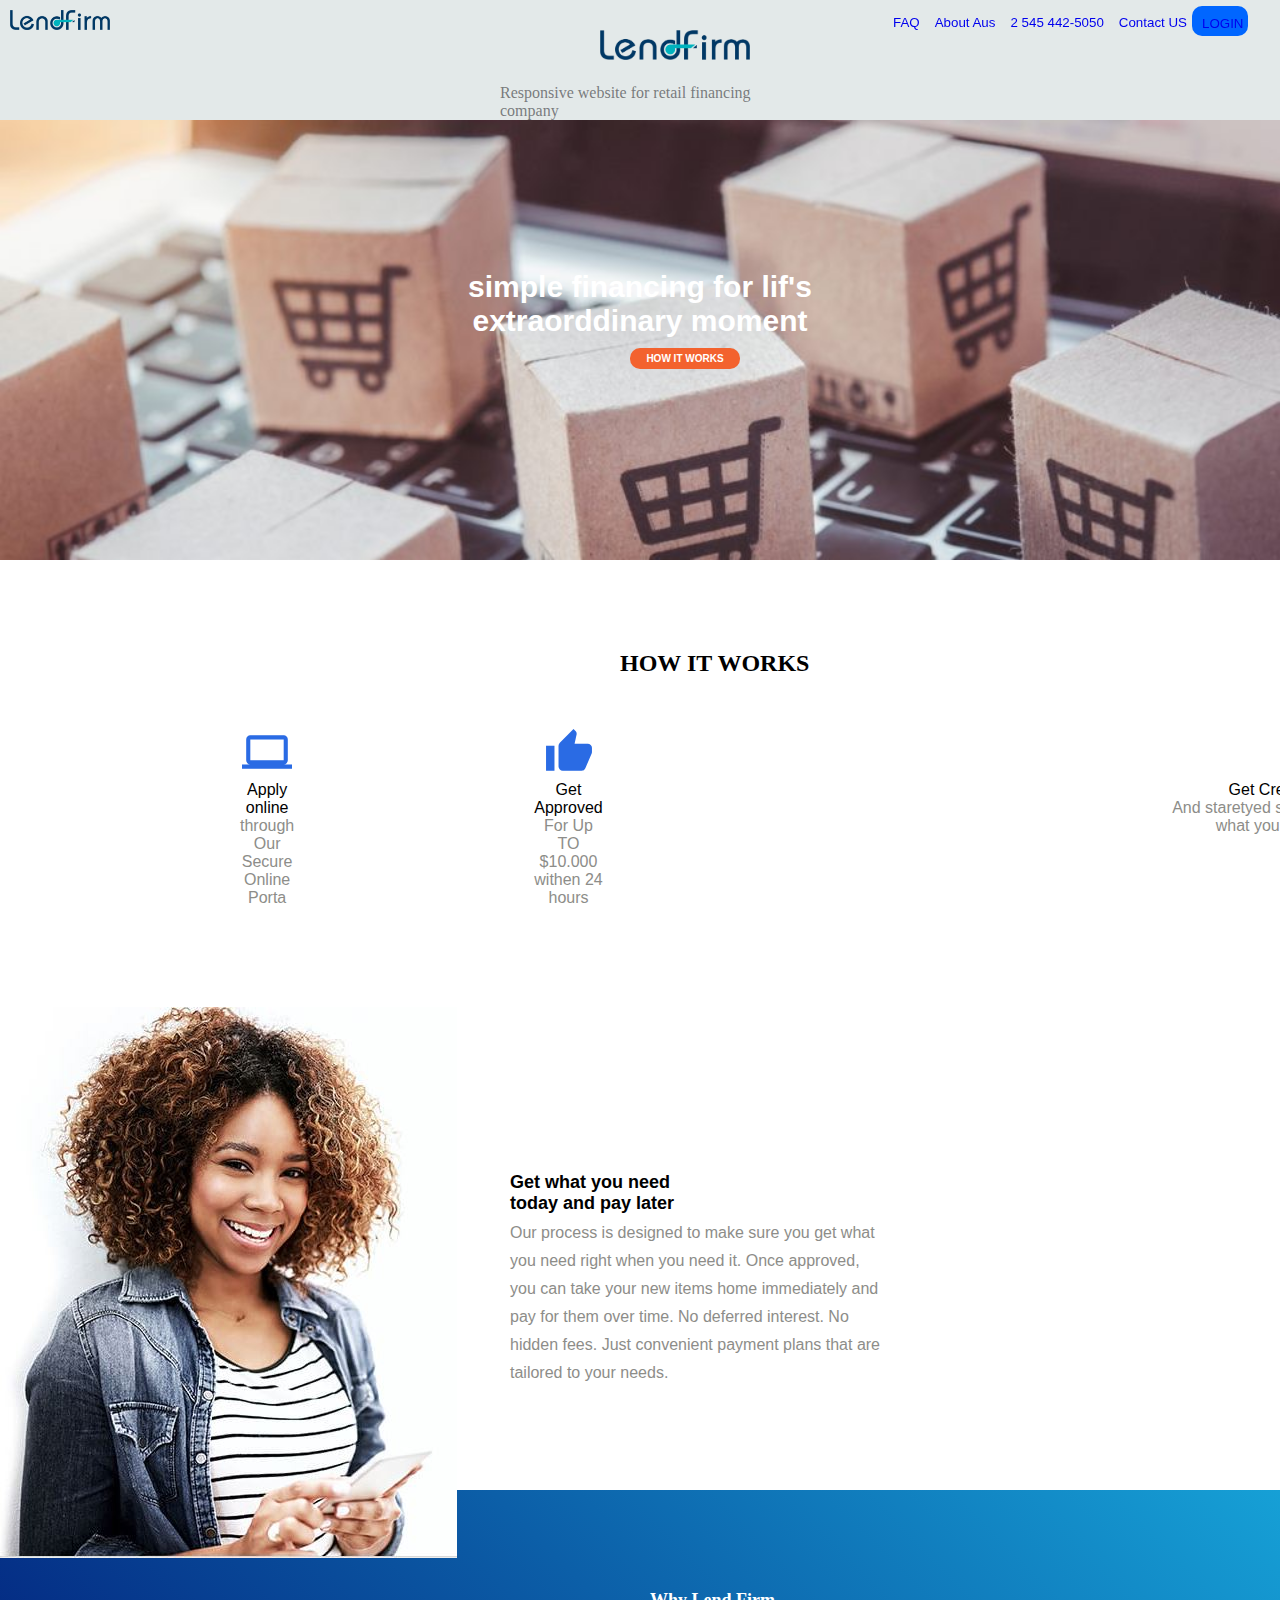
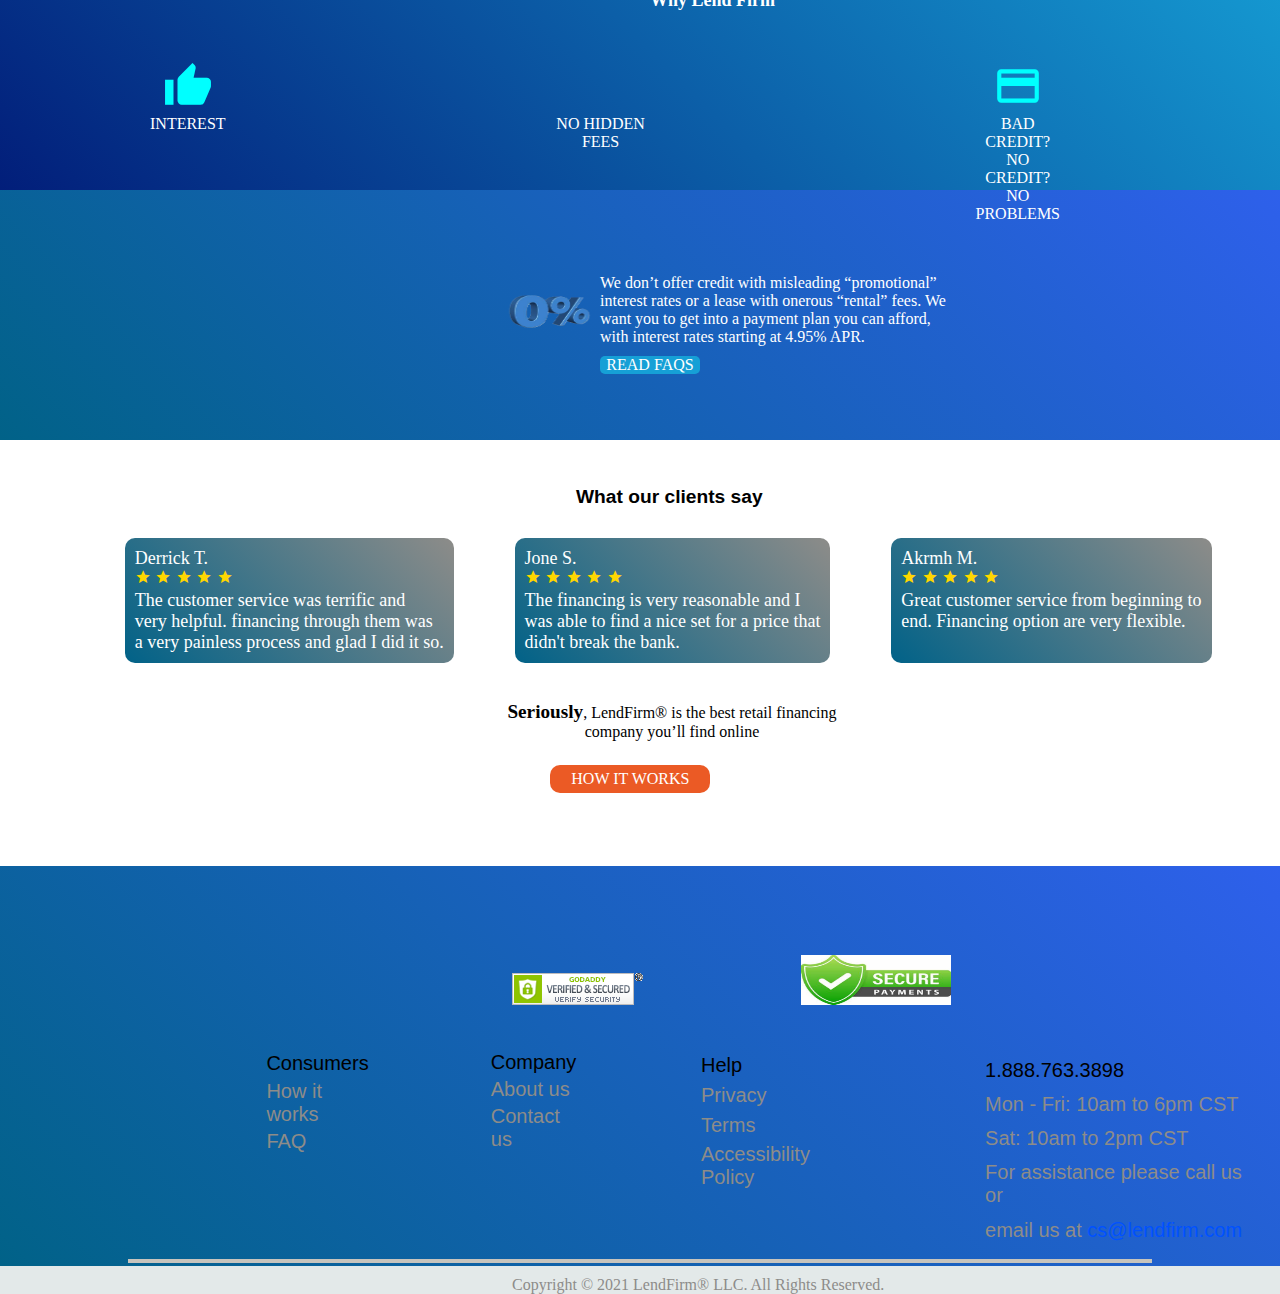
==== index.html @ b8ed3f21 "Add files via upload" ====
<!DOCTYPE html>
<html lang="en">
<head>
    <meta charset="UTF-8">
    <meta name="viewport" content="width=device-width, initial-scale=1.0">
    <title>The Exercise</title>
    <link rel="stylesheet" href=
    "https://fonts.googleapis.com/icon?family=Material+Icons">
    <link rel="stylesheet" href="../CSS/style.css">
</head>
<body>
   <header>
    <nav>
        <div>
            <a href="index.html">
                <img src="../image/lendfirm-logo.png" alt="">
              </a>
        </div>
        <p>Responsive website for retail financing company</p>

    </nav>
   </header>
   <section class="leftside">
    <div>
        <ul id="icons">
            <li id="iconsimg">
                <a href="index.html" target="_blank" >
                    <img src="../image/lendfirm-logo.png" alt="">
                </a>
            </li>
            <li id="lefticons">
                <a href="faq.html" target="_blank">
                    FAQ
                </a>
            </li>
            <li id="faq">
                <a href="about.html" target="_blank">
                    About Aus
                </a>
            </li>
            <li id="phone">
                <a href="404.html" target="_blank">
                    2 545 442-5050
                </a>
            </li>
            <li id="phone">
                <a href="contact.html" target="_blank">
                    Contact US
                </a>
            </li>
            </li>
            <li id="login">
                <a href="404.html" target="_blank">
                    LOGIN
                </a>
            </li>
        </ul>
    </div>
    <div id="simple">
        <div id="simp-prag">
            <p>simple financing for lif's</p>
            <p>extraorddinary moment</p>
            <p id="putton">HOW IT WORKS</p>
        </div>
    </div>

   </section>
   <section class="midsection">
         <p id="midfirspragraph">HOW IT WORKS</p>
         <div>
    <ul id="a">
         <li>
            <p><i class="material-icons">computer</i> </p>
            <p id="a1">Apply online</p>
            <p>through Our Secure</p>
            <p>Online Porta</p>

         </li>
         <li>
            <p><i class="material-icons">thumb_up</i> </p>
            <p id="a1">Get Approved</p>
            <p>For Up TO $10.000</p>
            <p>withen 24 hours</p>
         </li>
         <li>
            <p><i class="material-icons">currency_exchange</i> </p>
            <p id="a1">Get Credet</p>
            <p>And staretyed shopping for</p>
            <p>what you need</p>
         </li>
    </ul>
    <img src="../image/girl.JPG" alt="">
    <div id="midsectiondiv">
        <p id="midp1">Get what you need <br>
        today and pay later</p>
        <div id="midp2">
            <p>Our process is designed to make sure you get what</p> 
            <p>you need right when you need it. Once approved, </p>
            <p>you can take your new items home immediately and </p>
            <p>pay for them over time. No deferred interest. No </p>
            <p>hidden fees. Just convenient payment plans that are </p>
            <p>tailored to your needs.</p>
        </div>
    </div>
    </section>

    <div class="why-lendFrim">
        <p id="why-lendFrimpragraph">Why Lend Firm</p>
        <ul>
            <li>
            <p><i class="material-icons">thumb_up</i> </p>
            <p>INTEREST</p>
            </li>
            <li>
            <p><i class="material-icons">handshake</i> </p>
            <p>NO HIDDEN </p>
            <p>FEES</p>
            </li>
            <li>
                <p><i class="material-icons">credit_card</i> </p>
            <p>BAD CREDIT? NO CREDIT?</p>
            <p>NO PROBLEMS</p>
            </li>
            <li>
                <p><i class="material-icons">fact_check</i> </p>
            <p>EASY</p>
            <p>APROVALS</p>
            </li>
            <li>
            <p><i class="material-icons">savings</i> </p>
            <p>WORRY FREE</p>
            <p>PAYMENTS PLANS</p>
            </li>
        </ul>
    </div>

    <div class="middiv">
        <img id="img" src="../image/0%.png" alt="">
        <p>
            We don’t offer credit with misleading “promotional” <br>
            interest rates or a lease with onerous “rental” fees. We <br>
            want you to get into a payment plan you can afford, <br>
            with interest rates starting at 4.95% APR.
        </p>
        <p id="p2">
            READ FAQS
        </p>
        
    </div>
    
    <div class="lastdiv">
        <p class="p1">What our clients say</p>
        <ul>
            <li>
                <p id="lip">Derrick T.</p>
                <div id="star">
                    <i class="material-icons">star</i>
                    <i class="material-icons">star</i>
                    <i class="material-icons">star</i>
                    <i class="material-icons">star</i>
                    <i class="material-icons">star</i>
                </div>
                <div id="divp">
                    <p> The customer service was terrific and</p>
                    <p>very helpful. financing through them was</p>
                    <p>a very painless process and glad I did it so.</p>
                </div>
            </li>
            <li>
                <p id="lip">Jone S.</p>
                <div id="star">
                    <i class="material-icons">star</i>
                    <i class="material-icons">star</i>
                    <i class="material-icons">star</i>
                    <i class="material-icons">star</i>
                    <i class="material-icons">star</i>
                </div>
                <div id="divp">
                    <p>The financing is very reasonable and I</p>
                    <p>was able to find a nice set for a price that</p>
                    <p>didn't break the bank.</p>
                </div>
            </li>
            <li>
                <p id="lip">Akrmh M.</p>
                <div id="star">
                    <i class="material-icons">star</i>
                    <i class="material-icons">star</i>
                    <i class="material-icons">star</i>
                    <i class="material-icons">star</i>
                    <i class="material-icons">star</i>
                </div>
                <div id="divp">
                    <p>Great customer service from beginning to</p>
                    <p>end. Financing option are very flexible.</p>
                </div>
            </li>
        </ul>
        <div class="div">
            <p><span id="span">Seriously</span>, LendFirm® is the best retail financing</p>
            <p>company you’ll find online</p>
            <p class="p">HOW IT WORKS</p>
        </div>
    </div>
    <footer>
        <div class="footerimg">
            <img src="../image/1.gif" alt="">
            <img id="img2" src="../image/2.jfif" alt="">
        </div>
        <ul>
            <li>
                <li>
                    <p>Consumers</p>
                    <div id="footerli">
                        <p><a href="faq.html" target="_blank">How it works</a></p>
                        <p><a href="faq.html" target="_blank">FAQ</a></p>
                    </div>
            </li>
            <li>
                <p>Company</p>
                <div id="footerli">
                    <p><a href="about.html" target="_blank">About us</a></p>
                    <p><a href="contact.html" target="_blank">Contact us</a></p>
                </div>
            </li>
            <li>
                <p>Help</p>
                <div id="footerli">
                    <p><a href="404.html" target="_blank">Privacy</a></p>
                    <p><a href="404.html" target="_blank">Terms</a></p>
                    <p><a href="404.html" target="_blank">Accessibility Policy</a></p>
                </div>
            </li>
            <li>
                <p>1.888.763.3898</p>
                <div id="footerli">
                    <p>Mon - Fri: 10am to 6pm CST</p>
                    <p>Sat: 10am to 2pm CST</p>
                    <p>For assistance please call us or</p>
                    <p>email us at <span id="mail">cs@lendfirm.com</span></p>
                </div>
            </li>
        </ul>
        <p class="lastp">Copyright © 2021 LendFirm® LLC. All Rights Reserved.</p>
    </footer>
    
</body>
</html>
---- CSS/style.css ----
*{
    margin:0;
    padding: 0;
    overflow:inherit;
}
body{
    background-color: rgb(227, 233, 233);
}

/* styling header content */
nav{
    margin-top: 30px;
    color: rgba(105, 107, 109, 0.884);
    margin-right: 500px;
    margin-left: 500px;
    font-size:16px;
   
}
nav img{
    width: 150px;
    height: 30px;
    padding-left: 100px;
    padding-bottom: 20px;
}



/* section leftside content */
.leftside{
    height: 480px;
    background-color: white;

}

/* section leftside content */

#icons{
    list-style: none;
    display: flex;
    height: 40px;
    font-family: Arial, Helvetica, sans-serif;
    position: fixed;
    top: 0;
    left: 0;
    width: 100%;
}
#icons li a{
    text-decoration: none;
}
#icons li a:hover{
    padding: 10px 10px 10px 10px;
    background-color: aquamarine;
    border: 1px solid green;
    border-radius: 10px;
    text-decoration: none;
    text-transform: uppercase;

}
#icons li{
    padding: 10px 5px 0px 10px;
    font-size: smaller;
    
}
#iconsimg img{
    height: 20px;
    width: 100px;
}
#lefticons{
    margin-left: 60%;
    color:rgb(41, 41, 216);
    margin-top:5px ;
}

#faq{
    color:rgb(41, 161, 216);
    margin-top:5px ;
}
#phone{
    margin-top: 5px;
    color: rgb(41, 41, 216);

}
#login{
    background-color: rgb(0, 102, 255);
    border-radius: 10px;
    text-align: center;
    color: white;
    font-size: xx-small;
    height: 20px;
    margin-top: .5%;
}

#simple{
    background-image: url(../image/1707937506608.jfif);
    height: 440px;
    font-size: 30px;
    font-weight: bold;
    color: white;
    text-align: center;
    background-repeat: no-repeat;
    background-size: cover;
}
#simp-prag{
    padding-top: 150px;
    font-family: Arial, Helvetica, sans-serif;
}
#putton{
    background-color: rgb(243, 98, 46);
    border-radius: 10px;
    font-size: 10px;
    width: 100px;
    margin-left: 630px;
    padding: 5px;
    margin-top: 10px;
    font-weight:bolder;
}


/* styling the medsection  */
.midsection{
    height: 840px;
    padding-top: 50px;
    background-color: white;
    font-family: Arial, Helvetica, sans-serif;
}

/* ul styling */
#a{
    list-style: none;
    display: flex;
    text-align: center;
    color: rgb(141, 141, 137);
}
#a li{
    margin: 50px 0px 0px 240px;
    
}
#midfirspragraph{
    margin-left: 620px;
    font-weight:bold;
    font-size: x-large;
    font-family: fantasy;
}
#a .material-icons{
    font-size: 50px;
    color:rgb(42, 107, 228);
}
#a1{
    color: black;
}
/* grilimg */
.midsection img{
    padding-top: 100px;
}

#midsectiondiv{
    margin-left: 500px;
    margin-top: -400px;
    color: rgb(141, 141, 137);
}
#midsectiondiv p{
    margin: 10px;
}
#midp1{
    color: black;
    font-size: large;
    font-weight: bold;
    /* margin-bottom: 10px; */
}
#midp2{
    height: 150;
    width: 400px;
    font-size: medium;
}

/* styling why lend frim section  */
.why-lendFrim{
    /* background-color: rgba(17, 69, 165, 0.726);  */
    background:linear-gradient(45deg,rgb(2, 30, 122),rgb(22, 160, 214));
    height: 300px;
    color: white;
}
.why-lendFrim .material-icons{
    font-size: 50px;
    color:aqua;
}
.why-lendFrim ul{
    list-style: none;
    display: flex;
    text-align: center;
    padding-bottom: 50px;
}
.why-lendFrim ul li {
        margin: 50px 0px 0px 150px;
    }
#why-lendFrimpragraph{
    padding-top: 100px;
    margin-left: 650px;
    font-weight: bold;
    font-size: large;
    color: white;
}

/* styling middiv */
.middiv{
    height: 200px;
    background:linear-gradient(45deg,rgb(1, 98, 136),rgb(46, 96, 235));
    color: white;
    padding-bottom: 50px;
    
}
.middiv p{
    margin-top: -70px;
    margin-left: 600px;
}
#img{
    display: inline;
    width: 100px;
    height: 50px;
    margin-left: 500px;
    margin-top: 100px;
}
#p2{
    margin-top: 10px;
    background-color: rgb(22, 160, 214);
    width: 100px;
    border-radius: 5px;
    text-align: center;
}

/* styling the last div */
.lastdiv{
    height: 400px;
    background-color: white;
    padding-top: 2%;
}
.lastdiv .p1{
    margin-left: 45%;
    font-size: larger;
    font-weight: bold;
    font-family: Arial, Helvetica, sans-serif;
    margin-top: 20px;
}
.lastdiv ul{
    display: flex;
    list-style: none;
    font-size: large;
    margin-left: 5%;
}
.lastdiv ul li{
    margin-top: 30px;
    margin-left: 5%;
    background:linear-gradient(45deg,rgb(1, 98, 136),rgb(141, 140, 137));
    padding: 10px;
    border-radius: 10px;
}
#span{
    font-size: larger;
    font-weight: bold;
}
#lip{
    color: white;
}
#divp{
    color: white;
}
#star .material-icons{
    color: gold;
    font-size: medium;
}
.lastdiv .div{
    margin-top: 3%;
    margin-left: 5%;
    text-align: center;
}
.div .p{
    background-color: rgba(235, 89, 35, 0.993);
    border-radius: 10px;
    width: 150px;
    padding: 5px;
    margin-left: 40%;
    margin-top: 2%;
    color: white;
}
/* styling the footer */
footer{
    background:linear-gradient(45deg,rgb(1, 98, 136),rgb(46, 96, 235));
    height: 400px;
    
}
.footerimg{
    margin-left: 40%;
    padding-top: 4%;
    
}
#img2{
    width: 150px;
    height: 50px;
    margin-left: 20%;
    margin-top: 5%;
}
footer ul{
    margin-top: 3%;
    display: flex;
    list-style: none;
    font-size: 20px;
    font-family: Arial, Helvetica, sans-serif;
    margin-left: 3%;
    
}
footer ul li{
    margin-left: 9%;
    
}
footer ul li a{
    text-decoration: none;
    color:  rgb(141, 140, 137);
}
footer ul li p :hover{
    color:  green;
    font-weight: bold;

}
footer ul li p{
    margin: 4%;
}
#footerli{
    color: rgb(141, 140, 137);  
}
#mail{
    color: rgb(0, 81, 255);
}
.lastp{
    border-top: rgb(199, 196, 189) 4px solid;
    margin-left: 10%;
    margin-right: 10%;
    margin-top: .5%;
    padding-top: 1%;
    padding-left: 30%;
    color: rgb(141, 140, 137);
    
}
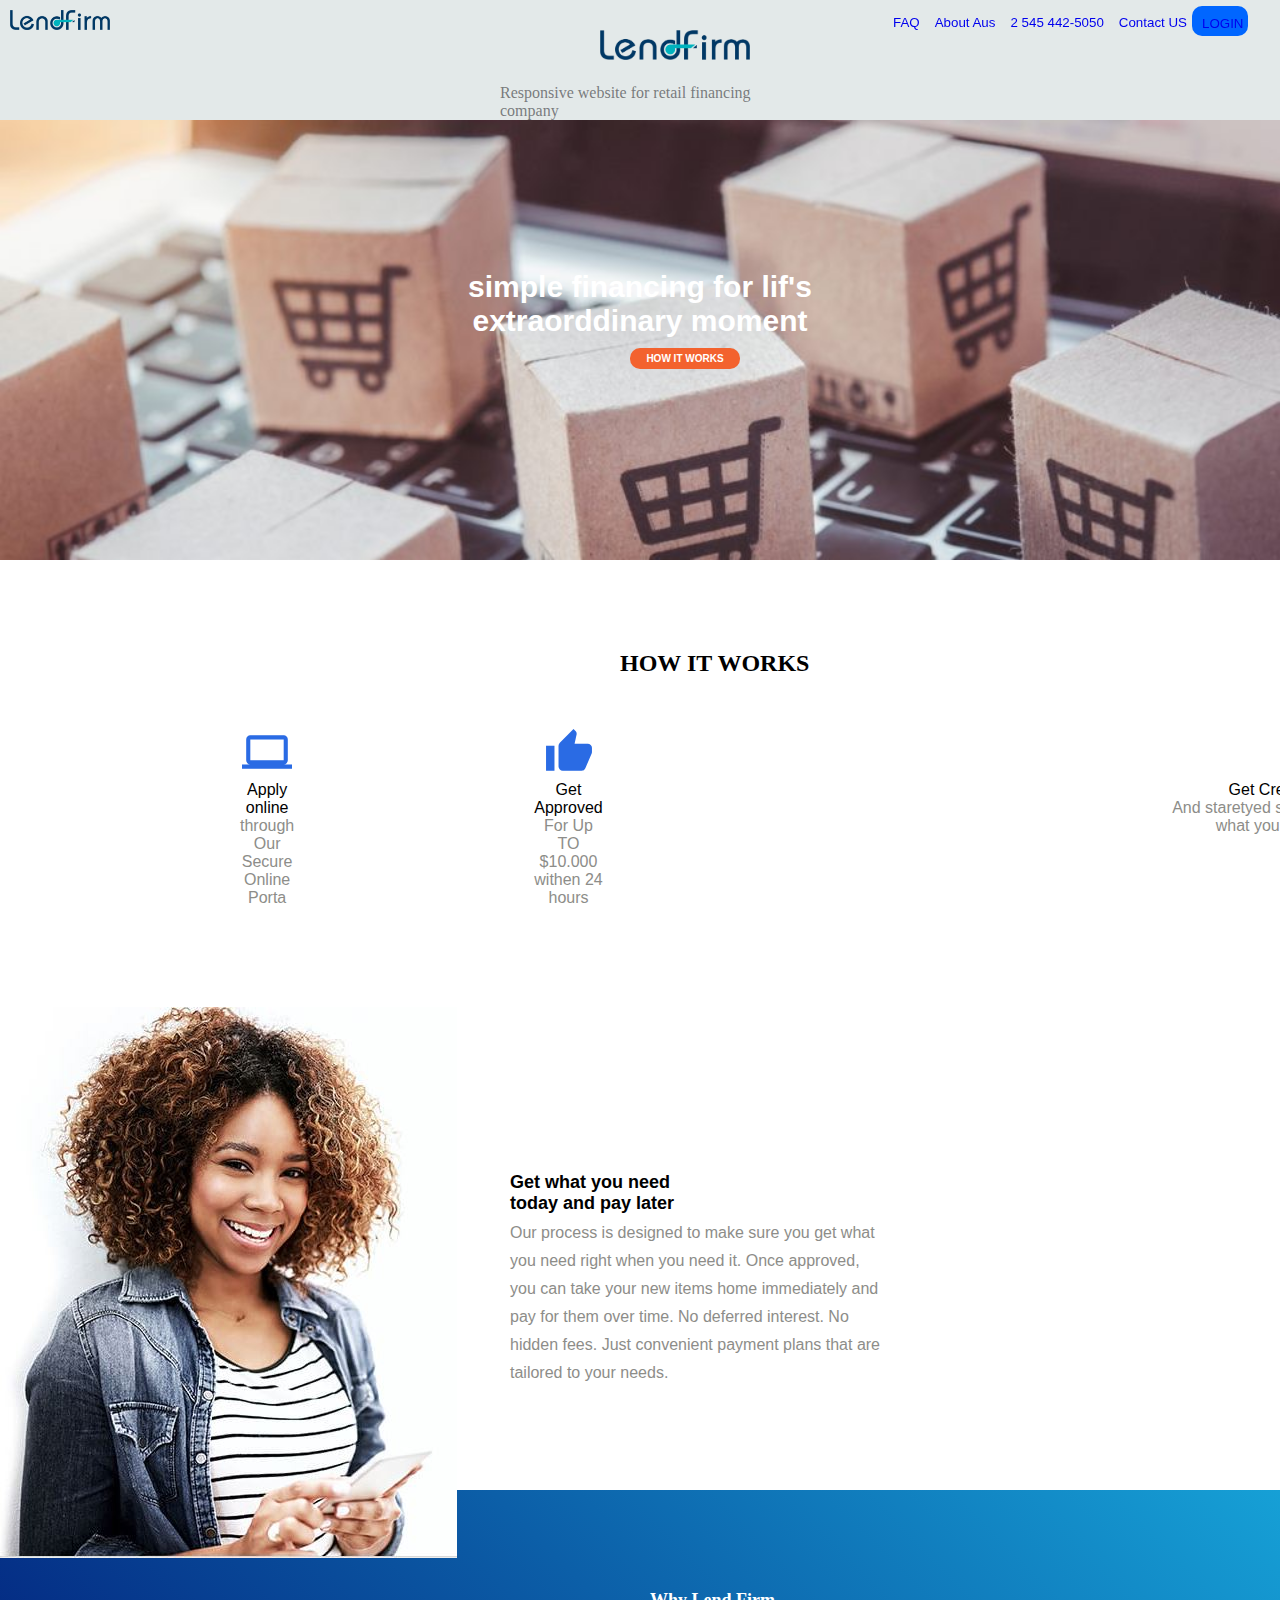
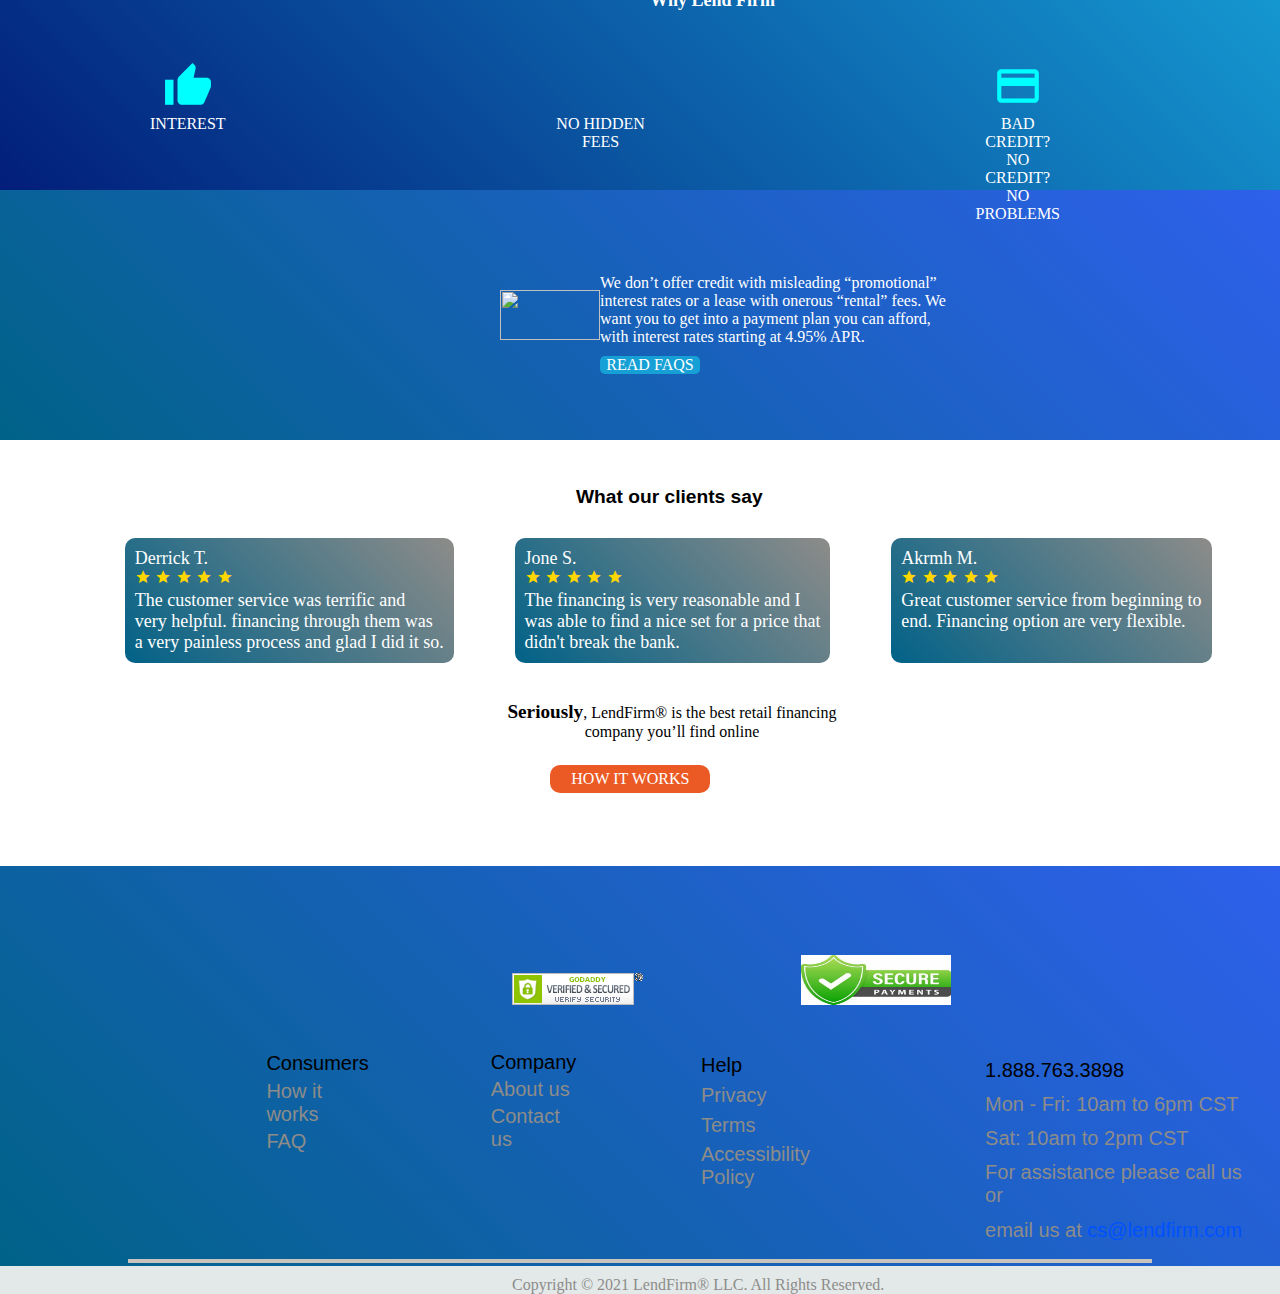
==== commit 8f28ab48: "Add files via upload" ====
--- a/index.html
+++ b/index.html
@@ -6,14 +6,14 @@
     <title>The Exercise</title>
     <link rel="stylesheet" href=
     "https://fonts.googleapis.com/icon?family=Material+Icons">
-    <link rel="stylesheet" href="../CSS/style.css">
+    <link rel="stylesheet" href="style.css">
 </head>
 <body>
    <header>
     <nav>
         <div>
             <a href="index.html">
-                <img src="../image/lendfirm-logo.png" alt="">
+                <img src="lendfirm-logo.png" alt="">
               </a>
         </div>
         <p>Responsive website for retail financing company</p>
@@ -25,7 +25,7 @@
         <ul id="icons">
             <li id="iconsimg">
                 <a href="index.html" target="_blank" >
-                    <img src="../image/lendfirm-logo.png" alt="">
+                    <img src="lendfirm-logo.png" alt="">
                 </a>
             </li>
             <li id="lefticons">
@@ -89,7 +89,7 @@
             <p>what you need</p>
          </li>
     </ul>
-    <img src="../image/girl.JPG" alt="">
+    <img src="girl.JPG" alt="">
     <div id="midsectiondiv">
         <p id="midp1">Get what you need <br>
         today and pay later</p>
@@ -135,7 +135,7 @@
     </div>
 
     <div class="middiv">
-        <img id="img" src="../image/0%.png" alt="">
+        <img id="img" src="image/0%.png" alt="">
         <p>
             We don’t offer credit with misleading “promotional” <br>
             interest rates or a lease with onerous “rental” fees. We <br>
@@ -204,8 +204,8 @@
     </div>
     <footer>
         <div class="footerimg">
-            <img src="../image/1.gif" alt="">
-            <img id="img2" src="../image/2.jfif" alt="">
+            <img src="1.gif" alt="">
+            <img id="img2" src="2.jfif" alt="">
         </div>
         <ul>
             <li>
--- a/style.css
+++ b/style.css
@@ -0,0 +1,349 @@
+*{
+    margin:0;
+    padding: 0;
+    overflow:inherit;
+}
+body{
+    background-color: rgb(227, 233, 233);
+}
+
+/* styling header content */
+nav{
+    margin-top: 30px;
+    color: rgba(105, 107, 109, 0.884);
+    margin-right: 500px;
+    margin-left: 500px;
+    font-size:16px;
+   
+}
+nav img{
+    width: 150px;
+    height: 30px;
+    padding-left: 100px;
+    padding-bottom: 20px;
+}
+
+
+
+/* section leftside content */
+.leftside{
+    height: 480px;
+    background-color: white;
+
+}
+
+/* section leftside content */
+
+#icons{
+    list-style: none;
+    display: flex;
+    height: 40px;
+    font-family: Arial, Helvetica, sans-serif;
+    position: fixed;
+    top: 0;
+    left: 0;
+    width: 100%;
+}
+#icons li a{
+    text-decoration: none;
+}
+#icons li a:hover{
+    padding: 10px 10px 10px 10px;
+    background-color: aquamarine;
+    border: 1px solid green;
+    border-radius: 10px;
+    text-decoration: none;
+    text-transform: uppercase;
+
+}
+#icons li{
+    padding: 10px 5px 0px 10px;
+    font-size: smaller;
+    
+}
+#iconsimg img{
+    height: 20px;
+    width: 100px;
+}
+#lefticons{
+    margin-left: 60%;
+    color:rgb(41, 41, 216);
+    margin-top:5px ;
+}
+
+#faq{
+    color:rgb(41, 161, 216);
+    margin-top:5px ;
+}
+#phone{
+    margin-top: 5px;
+    color: rgb(41, 41, 216);
+
+}
+#login{
+    background-color: rgb(0, 102, 255);
+    border-radius: 10px;
+    text-align: center;
+    color: white;
+    font-size: xx-small;
+    height: 20px;
+    margin-top: .5%;
+}
+
+#simple{
+    background-image: url(1707937506608.jfif);
+    height: 440px;
+    font-size: 30px;
+    font-weight: bold;
+    color: white;
+    text-align: center;
+    background-repeat: no-repeat;
+    background-size: cover;
+}
+#simp-prag{
+    padding-top: 150px;
+    font-family: Arial, Helvetica, sans-serif;
+}
+#putton{
+    background-color: rgb(243, 98, 46);
+    border-radius: 10px;
+    font-size: 10px;
+    width: 100px;
+    margin-left: 630px;
+    padding: 5px;
+    margin-top: 10px;
+    font-weight:bolder;
+}
+
+
+/* styling the medsection  */
+.midsection{
+    height: 840px;
+    padding-top: 50px;
+    background-color: white;
+    font-family: Arial, Helvetica, sans-serif;
+}
+
+/* ul styling */
+#a{
+    list-style: none;
+    display: flex;
+    text-align: center;
+    color: rgb(141, 141, 137);
+}
+#a li{
+    margin: 50px 0px 0px 240px;
+    
+}
+#midfirspragraph{
+    margin-left: 620px;
+    font-weight:bold;
+    font-size: x-large;
+    font-family: fantasy;
+}
+#a .material-icons{
+    font-size: 50px;
+    color:rgb(42, 107, 228);
+}
+#a1{
+    color: black;
+}
+/* grilimg */
+.midsection img{
+    padding-top: 100px;
+}
+
+#midsectiondiv{
+    margin-left: 500px;
+    margin-top: -400px;
+    color: rgb(141, 141, 137);
+}
+#midsectiondiv p{
+    margin: 10px;
+}
+#midp1{
+    color: black;
+    font-size: large;
+    font-weight: bold;
+    /* margin-bottom: 10px; */
+}
+#midp2{
+    height: 150;
+    width: 400px;
+    font-size: medium;
+}
+
+/* styling why lend frim section  */
+.why-lendFrim{
+    /* background-color: rgba(17, 69, 165, 0.726);  */
+    background:linear-gradient(45deg,rgb(2, 30, 122),rgb(22, 160, 214));
+    height: 300px;
+    color: white;
+}
+.why-lendFrim .material-icons{
+    font-size: 50px;
+    color:aqua;
+}
+.why-lendFrim ul{
+    list-style: none;
+    display: flex;
+    text-align: center;
+    padding-bottom: 50px;
+}
+.why-lendFrim ul li {
+        margin: 50px 0px 0px 150px;
+    }
+#why-lendFrimpragraph{
+    padding-top: 100px;
+    margin-left: 650px;
+    font-weight: bold;
+    font-size: large;
+    color: white;
+}
+
+/* styling middiv */
+.middiv{
+    height: 200px;
+    background:linear-gradient(45deg,rgb(1, 98, 136),rgb(46, 96, 235));
+    color: white;
+    padding-bottom: 50px;
+    
+}
+.middiv p{
+    margin-top: -70px;
+    margin-left: 600px;
+}
+#img{
+    display: inline;
+    width: 100px;
+    height: 50px;
+    margin-left: 500px;
+    margin-top: 100px;
+}
+#p2{
+    margin-top: 10px;
+    background-color: rgb(22, 160, 214);
+    width: 100px;
+    border-radius: 5px;
+    text-align: center;
+}
+
+/* styling the last div */
+.lastdiv{
+    height: 400px;
+    background-color: white;
+    padding-top: 2%;
+}
+.lastdiv .p1{
+    margin-left: 45%;
+    font-size: larger;
+    font-weight: bold;
+    font-family: Arial, Helvetica, sans-serif;
+    margin-top: 20px;
+}
+.lastdiv ul{
+    display: flex;
+    list-style: none;
+    font-size: large;
+    margin-left: 5%;
+}
+.lastdiv ul li{
+    margin-top: 30px;
+    margin-left: 5%;
+    background:linear-gradient(45deg,rgb(1, 98, 136),rgb(141, 140, 137));
+    padding: 10px;
+    border-radius: 10px;
+}
+#span{
+    font-size: larger;
+    font-weight: bold;
+}
+#lip{
+    color: white;
+}
+#divp{
+    color: white;
+}
+#star .material-icons{
+    color: gold;
+    font-size: medium;
+}
+.lastdiv .div{
+    margin-top: 3%;
+    margin-left: 5%;
+    text-align: center;
+}
+.div .p{
+    background-color: rgba(235, 89, 35, 0.993);
+    border-radius: 10px;
+    width: 150px;
+    padding: 5px;
+    margin-left: 40%;
+    margin-top: 2%;
+    color: white;
+}
+/* styling the footer */
+footer{
+    background:linear-gradient(45deg,rgb(1, 98, 136),rgb(46, 96, 235));
+    height: 400px;
+    
+}
+.footerimg{
+    margin-left: 40%;
+    padding-top: 4%;
+    
+}
+#img2{
+    width: 150px;
+    height: 50px;
+    margin-left: 20%;
+    margin-top: 5%;
+}
+footer ul{
+    margin-top: 3%;
+    display: flex;
+    list-style: none;
+    font-size: 20px;
+    font-family: Arial, Helvetica, sans-serif;
+    margin-left: 3%;
+    
+}
+footer ul li{
+    margin-left: 9%;
+    
+}
+footer ul li a{
+    text-decoration: none;
+    color:  rgb(141, 140, 137);
+}
+footer ul li p :hover{
+    color:  green;
+    font-weight: bold;
+
+}
+footer ul li p{
+    margin: 4%;
+}
+#footerli{
+    color: rgb(141, 140, 137);  
+}
+#mail{
+    color: rgb(0, 81, 255);
+}
+.lastp{
+    border-top: rgb(199, 196, 189) 4px solid;
+    margin-left: 10%;
+    margin-right: 10%;
+    margin-top: .5%;
+    padding-top: 1%;
+    padding-left: 30%;
+    color: rgb(141, 140, 137);
+    
+}
+
+
+
+
+
+
+
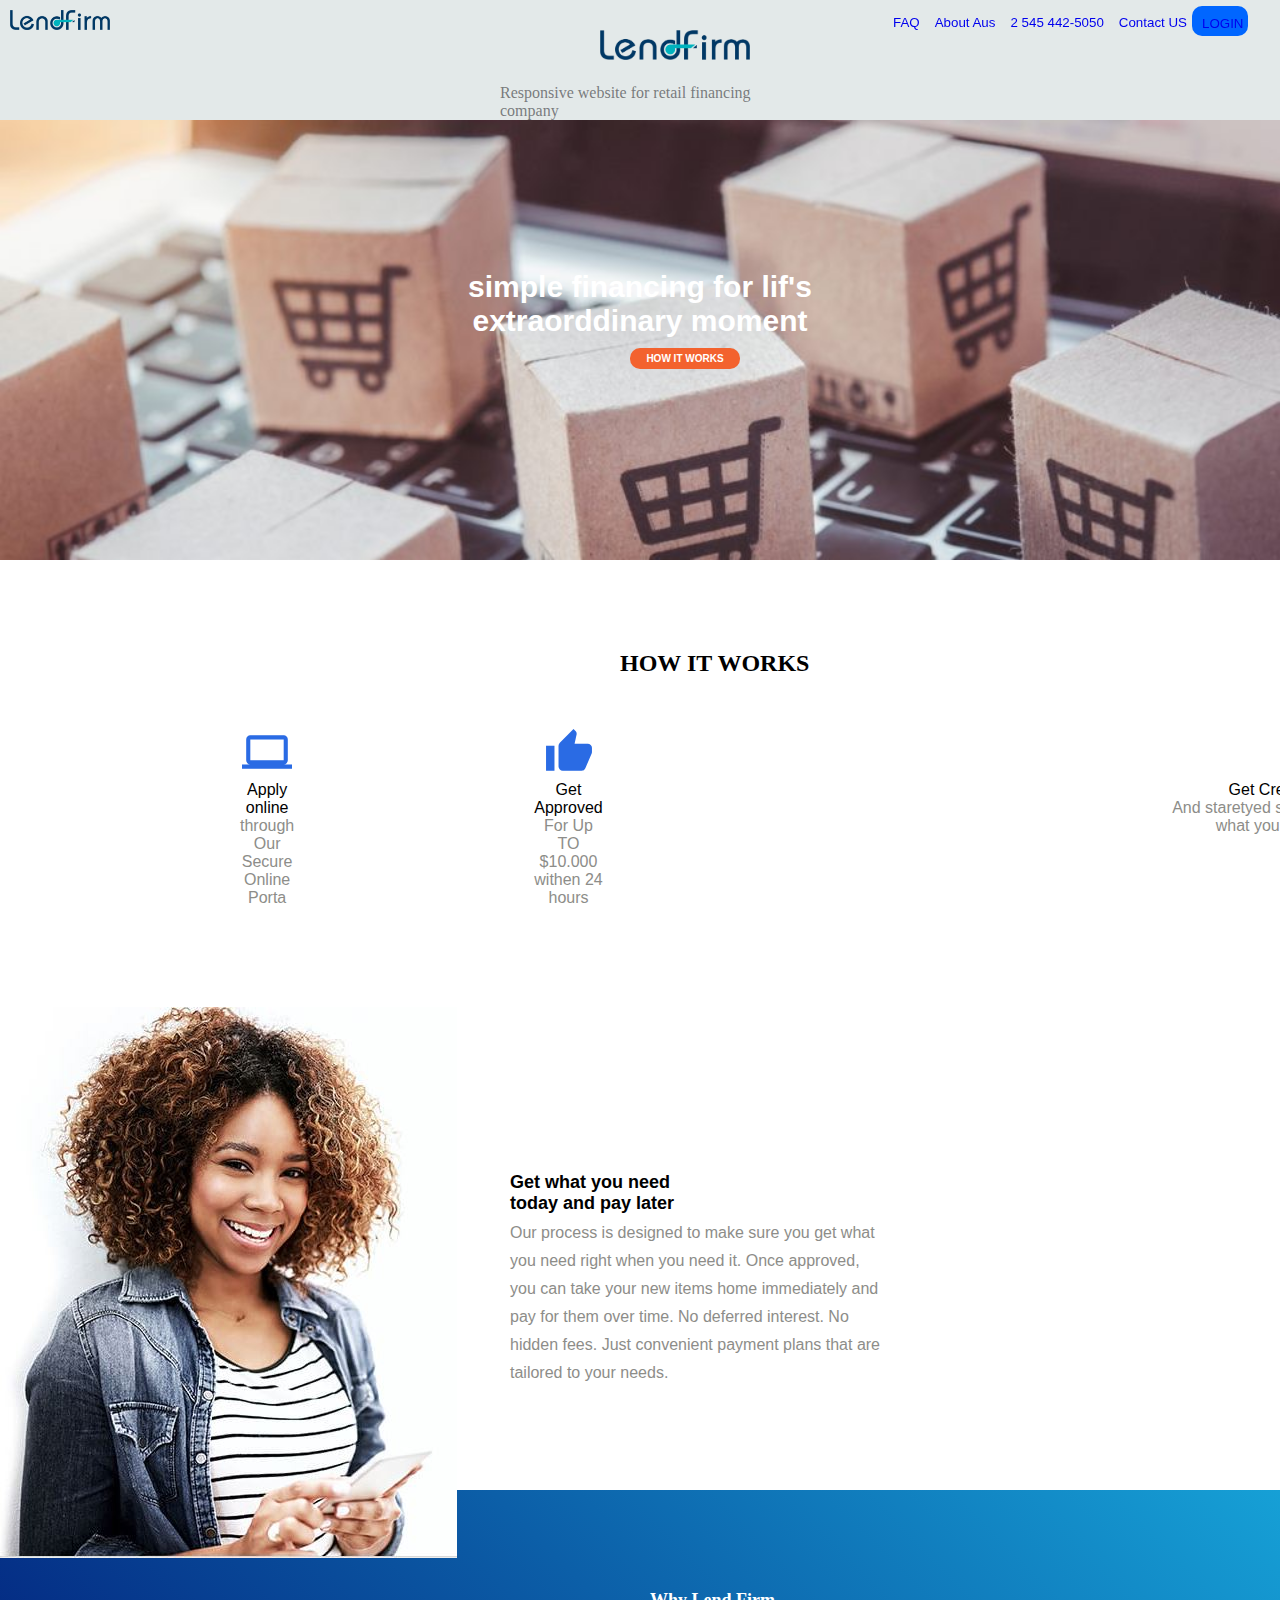
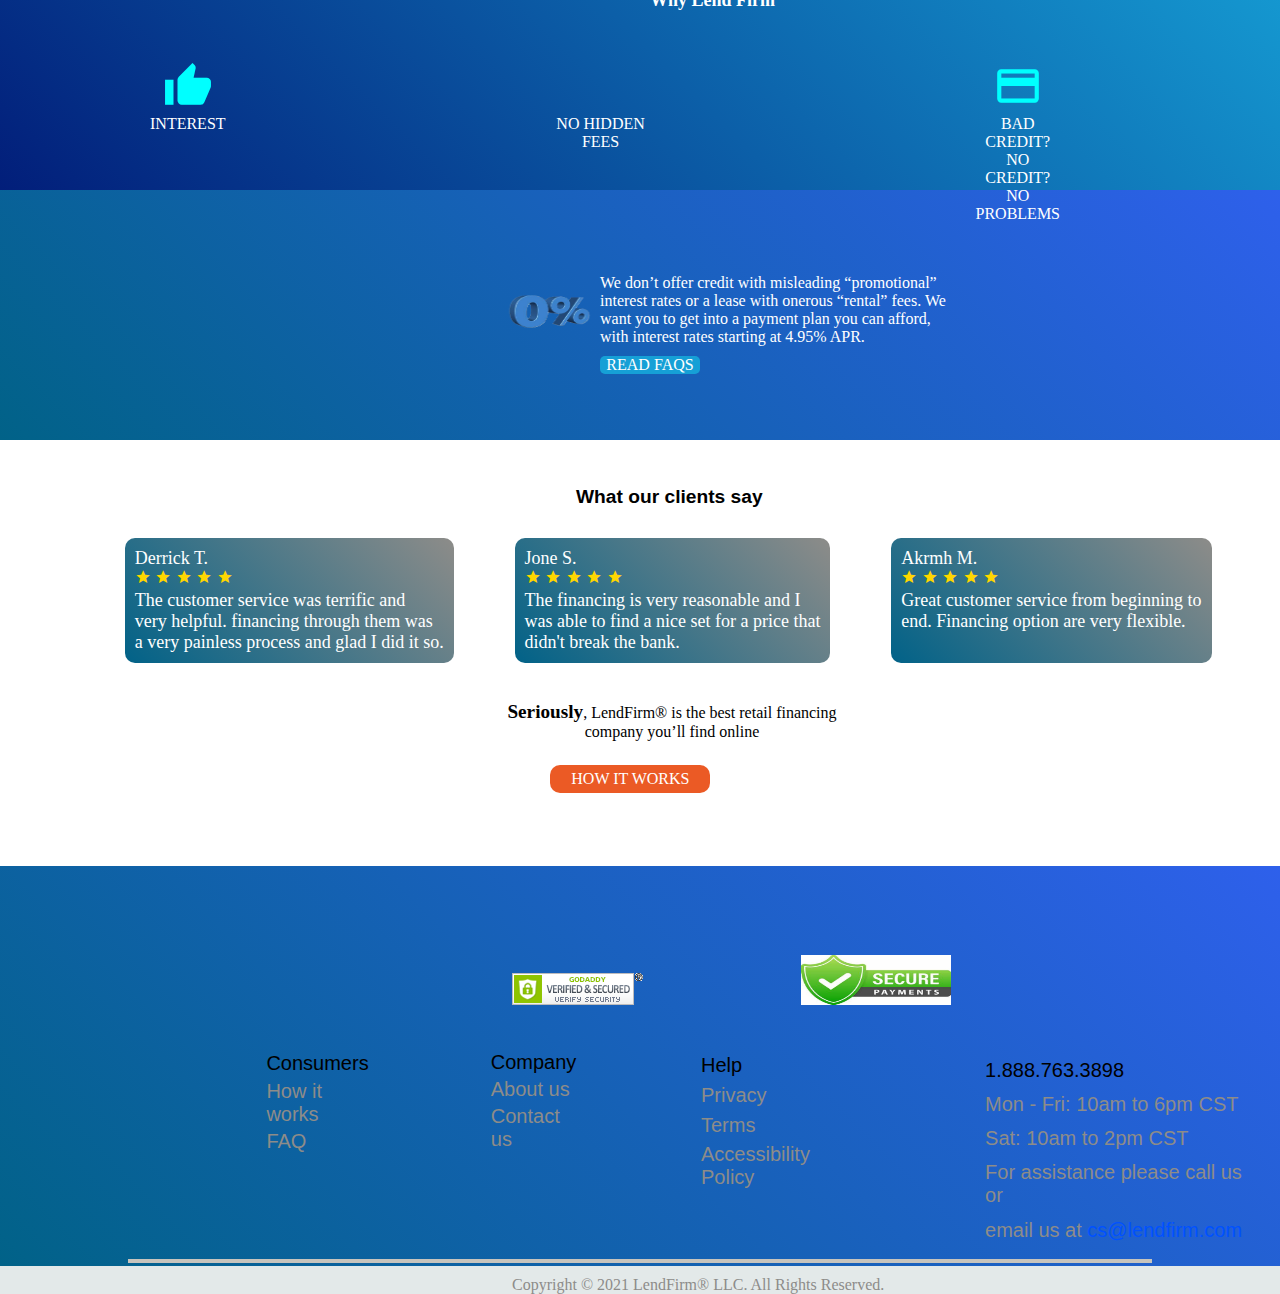
==== commit f81c8796: "Add files via upload" ====
--- a/index.html
+++ b/index.html
@@ -135,7 +135,7 @@
     </div>
 
     <div class="middiv">
-        <img id="img" src="image/0%.png" alt="">
+        <img id="img" src="0%.png" alt="">
         <p>
             We don’t offer credit with misleading “promotional” <br>
             interest rates or a lease with onerous “rental” fees. We <br>
